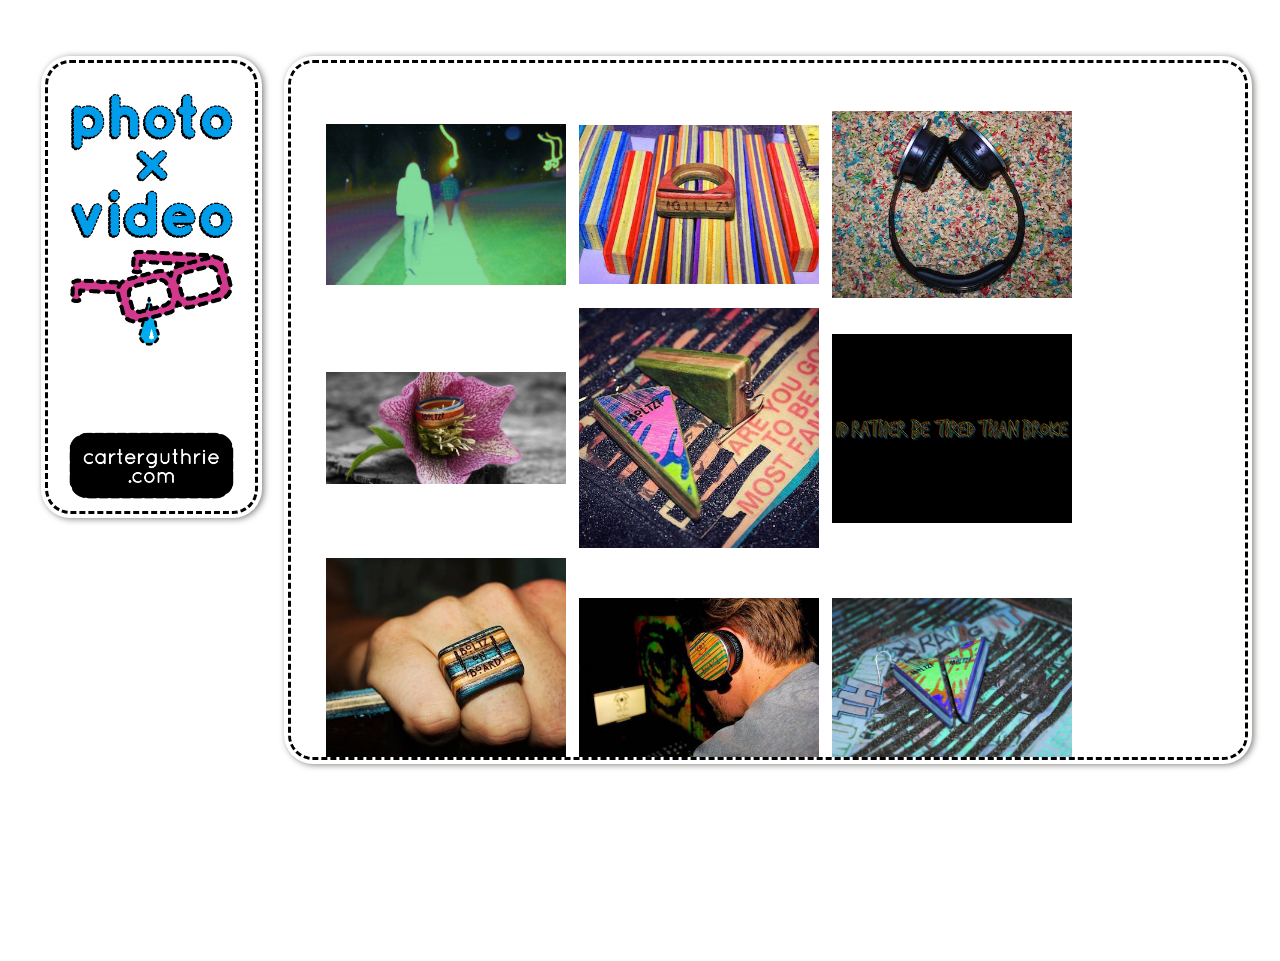
==== index.html @ 2e5d0f31 "update" ====
<!doctype html>
<html>
<head>
<meta charset="UTF-8">
<meta name="viewport" content="width=device-width, initial-scale=1.0" />
<title>Carter Guthrie: Photo/Video</title>
<link rel="stylesheet" href="main.css">
<link rel="stylesheet" href="styles/css/bootstrap.min.css">
<link rel="stylesheet" href="styles/css/bootstrap-theme.min.css">
<link rel="stylesheet" href="stylesheet.css">
<!-- LIGHTBOX links -->
<link rel="stylesheet" href="http://netdna.bootstrapcdn.com/bootstrap/3.0.0/css/bootstrap.min.css">
<link rel="stylesheet" href="styles/css/blueimp-gallery.css">
<link rel="stylesheet" href="styles/css/bootstrap-image-gallery.css">
  <!-- END OF LIGHTBOX links -->
 
</head>

<body>
<div class="se-pre-con"></div>

<!-- LIGHTBOX controls -->
<div id="blueimp-gallery" class="blueimp-gallery">
    <!-- The container for the modal slides -->
    <div class="slides"></div>
    <!-- Controls for the borderless lightbox -->
    <h3 class="title"></h3>
    <a class="prev">‹</a>
    <a class="next">›</a>
    <a class="close">×</a>
    <a class="play-pause"></a>
    <ol class="indicator"></ol>
    <!-- The modal dialog, which will be used to wrap the lightbox content -->
    <div class="modal fade">
        <div class="modal-dialog">
            <div class="modal-content">
                <div class="modal-header">
                    <button type="button" class="close" aria-hidden="true">&times;</button>
                    <h4 class="modal-title"></h4>
                </div>
                <div class="modal-body next"></div>
                <div class="modal-footer">
                    <button type="button" class="btn btn-default pull-left prev">
                        <i class="glyphicon glyphicon-chevron-left"></i>
                        Previous
                    </button>
                    <button type="button" class="btn btn-primary next">
                        Next
                        <i class="glyphicon glyphicon-chevron-right"></i>
                    </button>
                </div>
            </div>
        </div>
    </div>
</div>
<!-- END OF LIGHTBOX controls -->
    
<!-- Website content -->
<div class="container-fluid">
	
	<div class="row">
		<div class=" hidden-xs col-sm-12">
			<br><br><br>
		</div>
	</div>

	<div class="row">
	  <div class="hidden-xs col-sm-2 main-nav-style">
  		<br>
	  		<img src="images/layout/main-vp-nav.png" onmouseover="this.src='images/layout/main-vp-nav.gif'" onmouseout="this.src='images/layout/main-vp-nav.png'"  alt="Carterguthrie.com" class="img-responsive nav-location" width="400px">
	  		
	  		<a href="http://carterguthrie.com" title="Carterguthrie.com"><img src="images/layout/cg-nav-41.png" onmouseover="this.src='images/layout/cg-nav-43.png'" onmouseout="this.src='images/layout/cg-nav-41.png'"  alt="Carterguthrie.com" class="img-responsive nav-location" width="400px"></a>
	  		
	  </div>
		<div class="hidden-xs col-sm-9 main-content">
		
		<div id="links-designs">
   							
    							<a href="images/photos/img_7117-alien.jpg" title="CarterGuthrie.com Photo/Video" data-gallery><img src="images/photos/img_7117-alien.jpg" width="250" alt="CarterGuthrie.com Photo/Video">
    							</a>
    							
    							
    							
    							<a href="images/photos/04.jpg" title="CarterGuthrie.com Photo/Video" data-gallery><img src="images/photos/04.jpg" width="250" alt="CarterGuthrie.com Photo/Video">
    							</a>
    							
    							
    							
    							<a href="images/photos/07.jpg" title="CarterGuthrie.com Photo/Video" data-gallery><img src="images/photos/07.jpg" width="250" alt="CarterGuthrie.com Photo/Video">
    							</a>
    							
    							
    							
    							
    							<a href="images/photos/08.jpg" title="CarterGuthrie.com Photo/Video" data-gallery><img src="images/photos/08.jpg" width="250" alt="CarterGuthrie.com Photo/Video">
    							</a>
    							
    							
    							
    							<a href="images/photos/bob-1.jpg" title="CarterGuthrie.com Photo/Video" data-gallery><img src="images/photos/bob-1.jpg" width="250" alt="CarterGuthrie.com Photo/Video">
    							</a>
    							
    							
    							
    							
    							<a href="images/photos/abcd.jpg" title="CarterGuthrie.com Photo/Video" data-gallery><img src="images/photos/abcd.jpg" width="250" alt="CarterGuthrie.com Photo/Video">
    							</a>
    							
    							
    							
    							<a href="images/photos/bob-2.jpg" title="CarterGuthrie.com Photo/Video" data-gallery><img src="images/photos/bob-2.jpg" width="250" alt="CarterGuthrie.com Photo/Video">
    							</a>
    							
    							
    							
    							<a href="images/photos/bob-3.jpg" title="CarterGuthrie.com Photo/Video" data-gallery><img src="images/photos/bob-3.jpg" width="250" alt="CarterGuthrie.com Photo/Video">
    							</a>
    							
    							
    							
    								<a href="images/photos/bob-cg.gif" title="CarterGuthrie.com Photo/Video" data-gallery><img src="images/photos/bob-cg.gif" width="250" alt="CarterGuthrie.com Photo/Video">
    							</a>
    							
    							
    							
    							<a href="images/photos/img_4118.jpg" title="CarterGuthrie.com Photo/Video" data-gallery><img src="images/photos/img_4118.jpg" width="250" alt="CarterGuthrie.com Photo/Video">
    							</a>
    							
    							
    							<a href="images/photos/img_4135.jpg" title="CarterGuthrie.com Photo/Video" data-gallery><img src="images/photos/img_4135.jpg" width="250" alt="CarterGuthrie.com Photo/Video">
    							</a>
    							
    							
    							<a href="images/photos/img_4138.jpg" title="CarterGuthrie.com Photo/Video" data-gallery><img src="images/photos/img_4138.jpg" width="250" alt="CarterGuthrie.com Photo/Video">
    							</a>
    							
    							
    							<a href="images/photos/img_4164.jpg" title="CarterGuthrie.com Photo/Video" data-gallery><img src="images/photos/img_4164.jpg" width="250" alt="CarterGuthrie.com Photo/Video">
    							</a>
    							  							
    							
    							<a href="images/photos/img_4185.jpg" title="CarterGuthrie.com Photo/Video" data-gallery><img src="images/photos/img_4185.jpg" width="250" alt="CarterGuthrie.com Photo/Video">
    							</a>
   							  	
   							  	
   							  		<a href="images/photos/boltz-cg.gif" title="CarterGuthrie.com Photo/Video" data-gallery><img src="images/photos/boltz-cg.gif" width="250" alt="CarterGuthrie.com Photo/Video">
    							</a>																								
    							  							
    							<a href="images/photos/img_4291.jpg" title="CarterGuthrie.com Photo/Video" data-gallery><img src="images/photos/img_4291.jpg" width="250" alt="CarterGuthrie.com Photo/Video">
    							</a>
    							  							
    							
    							<a href="images/photos/img_4315.jpg" title="CarterGuthrie.com Photo/Video" data-gallery><img src="images/photos/img_4315.jpg" width="250" alt="CarterGuthrie.com Photo/Video">
    							</a>
    							   							
    							
    							<a href="images/photos/img_4324.jpg" title="CarterGuthrie.com Photo/Video" data-gallery><img src="images/photos/img_4324.jpg" width="250" alt="CarterGuthrie.com Photo/Video">
    							</a>
    							   							
    							
    							<a href="images/photos/img_5319.jpg" title="CarterGuthrie.com Photo/Video" data-gallery><img src="images/photos/img_5319.jpg" width="250" alt="CarterGuthrie.com Photo/Video">
    							</a>
    							  							
    							
    							<a href="images/photos/img_5397.jpg" title="CarterGuthrie.com Photo/Video" data-gallery><img src="images/photos/img_5397.jpg" width="250" alt="CarterGuthrie.com Photo/Video">
    							</a>
   							  	
   							  	
   							  	<a href="images/photos/cg.jpg" title="CarterGuthrie.com Photo/Video" data-gallery><img src="images/photos/cg.jpg" width="250" alt="CarterGuthrie.com Photo/Video">
    							</a>	
   							  																										
    								<a href="images/photos/2bob.jpg" title="CarterGuthrie.com Photo/Video" data-gallery><img src="images/photos/2bob.jpg" width="250" alt="CarterGuthrie.com Photo/Video">
    							</a>
    							  							
    							
    							<a href="images/photos/img_5401.jpg" title="CarterGuthrie.com Photo/Video" data-gallery><img src="images/photos/img_5401.jpg" width="250" alt="CarterGuthrie.com Photo/Video">
    							</a>
    							  							
    							
    							<a href="images/photos/img_6439.jpg" title="CarterGuthrie.com Photo/Video" data-gallery><img src="images/photos/img_6445.jpg" width="250" alt="CarterGuthrie.com Photo/Video">
    							</a>
    							  							
    							
    							<a href="images/photos/img_6445.jpg" title="CarterGuthrie.com Photo/Video" data-gallery><img src="images/photos/img_6445.jpg" width="250" alt="CarterGuthrie.com Photo/Video">
    							</a>
    							  							
    						
    						
    							<a href="images/photos/img_7117-t.jpg" title="CarterGuthrie.com Photo/Video" data-gallery><img src="images/photos/img_7117-t.jpg" width="250" alt="CarterGuthrie.com Photo/Video">
    							</a>
    							  							
    							
    							<a href="images/photos/stratoatl.gif" title="CarterGuthrie.com Photo/Video" data-gallery><img src="images/photos/stratoatl.gif" width="250" alt="CarterGuthrie.com Photo/Video">
    							</a>
    							
    		
    		</div><!--END OF Links -->
		</div>
		<div class="hidden-xs col-sm-1"></div>
	</div>
	
	<div class="row">
		<div class="hidden-xs col-sm-12">
			<br><br><br><br><br><br><br><br><br><br>
		</div>
	</div>
	
	
	
	
<!-- Mobile Content -->
	<div class="row">
		<div class="col-xs-12 hidden-sm hidden-md hidden-lg">
			<img src="images/layout/pv-mobile.png" alt="Carterguthrie.com" class="img-responsive">
			
				<a href="http://carterguthrie.com" title="Carterguthrie.com"><img src="images/layout/cg-nav-41.png" alt="Carterguthrie.com" class="img-responsive"></a>
				
				<br>
		</div>
	</div>	
	
	<div class="row">
		<div class="col-xs-12 hidden-sm hidden-md hidden-lg mobile-main-content">
			<div id="links-designs-mobile">
  							<br>
  							
   							
    							<a href="images/photos/img_7117-alien.jpg" title="CarterGuthrie.com Photo/Video" data-gallery><img src="images/photos/img_7117-alien.jpg" width="250" alt="CarterGuthrie.com Photo/Video">
    							</a>
    							
    							
    							
    							<a href="images/photos/04.jpg" title="CarterGuthrie.com Photo/Video" data-gallery><img src="images/photos/04.jpg" width="250" alt="CarterGuthrie.com Photo/Video">
    							</a>
    							
    							
    							
    							<a href="images/photos/07.jpg" title="CarterGuthrie.com Photo/Video" data-gallery><img src="images/photos/07.jpg" width="250" alt="CarterGuthrie.com Photo/Video">
    							</a>
    							
    							
    							
    							
    							<a href="images/photos/08.jpg" title="CarterGuthrie.com Photo/Video" data-gallery><img src="images/photos/08.jpg" width="250" alt="CarterGuthrie.com Photo/Video">
    							</a>
    							
    							
    							
    							<a href="images/photos/bob-1.jpg" title="CarterGuthrie.com Photo/Video" data-gallery><img src="images/photos/bob-1.jpg" width="250" alt="CarterGuthrie.com Photo/Video">
    							</a>
    							
    							
    							
    							
    							<a href="images/photos/abcd.jpg" title="CarterGuthrie.com Photo/Video" data-gallery><img src="images/photos/abcd.jpg" width="250" alt="CarterGuthrie.com Photo/Video">
    							</a>
    							
    							
    							
    							<a href="images/photos/bob-2.jpg" title="CarterGuthrie.com Photo/Video" data-gallery><img src="images/photos/bob-2.jpg" width="250" alt="CarterGuthrie.com Photo/Video">
    							</a>
    							
    							
    							
    							<a href="images/photos/bob-3.jpg" title="CarterGuthrie.com Photo/Video" data-gallery><img src="images/photos/bob-3.jpg" width="250" alt="CarterGuthrie.com Photo/Video">
    							</a>
    							
    							
    							
    								<a href="images/photos/bob-cg.gif" title="CarterGuthrie.com Photo/Video" data-gallery><img src="images/photos/bob-cg.gif" width="250" alt="CarterGuthrie.com Photo/Video">
    							</a>
    							
    							
    							
    							<a href="images/photos/img_4118.jpg" title="CarterGuthrie.com Photo/Video" data-gallery><img src="images/photos/img_4118.jpg" width="250" alt="CarterGuthrie.com Photo/Video">
    							</a>
    							
    							
    							<a href="images/photos/img_4135.jpg" title="CarterGuthrie.com Photo/Video" data-gallery><img src="images/photos/img_4135.jpg" width="250" alt="CarterGuthrie.com Photo/Video">
    							</a>
    							
    							
    							<a href="images/photos/img_4138.jpg" title="CarterGuthrie.com Photo/Video" data-gallery><img src="images/photos/img_4138.jpg" width="250" alt="CarterGuthrie.com Photo/Video">
    							</a>
    							
    							
    							<a href="images/photos/img_4164.jpg" title="CarterGuthrie.com Photo/Video" data-gallery><img src="images/photos/img_4164.jpg" width="250" alt="CarterGuthrie.com Photo/Video">
    							</a>
    							  							
    							
    							<a href="images/photos/img_4185.jpg" title="CarterGuthrie.com Photo/Video" data-gallery><img src="images/photos/img_4185.jpg" width="250" alt="CarterGuthrie.com Photo/Video">
    							</a>
   							  	
   							  	
   							  		<a href="images/photos/boltz-cg.gif" title="CarterGuthrie.com Photo/Video" data-gallery><img src="images/photos/boltz-cg.gif" width="250" alt="CarterGuthrie.com Photo/Video">
    							</a>																								
    							  							
    							<a href="images/photos/img_4291.jpg" title="CarterGuthrie.com Photo/Video" data-gallery><img src="images/photos/img_4291.jpg" width="250" alt="CarterGuthrie.com Photo/Video">
    							</a>
    							  							
    							
    							<a href="images/photos/img_4315.jpg" title="CarterGuthrie.com Photo/Video" data-gallery><img src="images/photos/img_4315.jpg" width="250" alt="CarterGuthrie.com Photo/Video">
    							</a>
    							   							
    							
    							<a href="images/photos/img_4324.jpg" title="CarterGuthrie.com Photo/Video" data-gallery><img src="images/photos/img_4324.jpg" width="250" alt="CarterGuthrie.com Photo/Video">
    							</a>
    							   							
    							
    							<a href="images/photos/img_5319.jpg" title="CarterGuthrie.com Photo/Video" data-gallery><img src="images/photos/img_5319.jpg" width="250" alt="CarterGuthrie.com Photo/Video">
    							</a>
    							  							
    							
    							<a href="images/photos/img_5397.jpg" title="CarterGuthrie.com Photo/Video" data-gallery><img src="images/photos/img_5397.jpg" width="250" alt="CarterGuthrie.com Photo/Video">
    							</a>
   							  	
   							  	
   							  	<a href="images/photos/cg.jpg" title="CarterGuthrie.com Photo/Video" data-gallery><img src="images/photos/cg.jpg" width="250" alt="CarterGuthrie.com Photo/Video">
    							</a>	
   							  																										
    								<a href="images/photos/2bob.jpg" title="CarterGuthrie.com Photo/Video" data-gallery><img src="images/photos/2bob.jpg" width="250" alt="CarterGuthrie.com Photo/Video">
    							</a>
    							  							
    							
    							<a href="images/photos/img_5401.jpg" title="CarterGuthrie.com Photo/Video" data-gallery><img src="images/photos/img_5401.jpg" width="250" alt="CarterGuthrie.com Photo/Video">
    							</a>
    							  							
    							
    							<a href="images/photos/img_6439.jpg" title="CarterGuthrie.com Photo/Video" data-gallery><img src="images/photos/img_6445.jpg" width="250" alt="CarterGuthrie.com Photo/Video">
    							</a>
    							  							
    							
    							<a href="images/photos/img_6445.jpg" title="CarterGuthrie.com Photo/Video" data-gallery><img src="images/photos/img_6445.jpg" width="250" alt="CarterGuthrie.com Photo/Video">
    							</a>
    							  							
    						
    						
    							<a href="images/photos/img_7117-t.jpg" title="CarterGuthrie.com Photo/Video" data-gallery><img src="images/photos/img_7117-t.jpg" width="250" alt="CarterGuthrie.com Photo/Video">
    							</a>
    							  							
    							
    							<a href="images/photos/stratoatl.gif" title="CarterGuthrie.com Photo/Video" data-gallery><img src="images/photos/stratoatl.gif" width="250" alt="CarterGuthrie.com Photo/Video">
    							</a>
    							
    		
    		</div><!--END OF Links -->
		</div>
	</div>
	<div class="row">
		<div class="col-xs-12 hidden-sm hidden-md hidden-lg">
			<br>
				<img src="images/layout/shades.png" alt="Carterguthrie.com" class="img-responsive">
			<br>
		</div>
	</div>
	
	
</div> <!-- END OF container-fluid-->

<!-- END OF Website content -->

<!-- jQuery -->
    <script src="https://ajax.googleapis.com/ajax/libs/jquery/1.11.1/jquery.min.js"></script>
    <!-- Include all compiled plugins (below), or include individual files as needed -->
    <script src="js/bootstrap.min.js">
    </script>
    
    <script src="http://ajax.googleapis.com/ajax/libs/jquery/1.10.2/jquery.min.js"></script>
	<script src="http://blueimp.github.io/Gallery/js/jquery.blueimp-gallery.min.js"></script>
	<script src="js/bootstrap-image-gallery.js"></script>
	<script src="js/main.js"></script>
	
	<script src="http://ajax.googleapis.com/ajax/libs/jquery/1.5.2/jquery.min.js"></script>
<script src="http://cdnjs.cloudflare.com/ajax/libs/modernizr/2.8.2/modernizr.js"></script>

<!-- paste this code under head tag or in a seperate js file.
	// Wait for window load -->
	<script>
	$(window).load(function() {
		// Animate loader off screen
		$(".se-pre-con").fadeOut("slow");;
	});
	</script>


<!-- END OF jQuery --> 
</body>
</html>
---- main.css ----
/* BASE */
* {
  margin: auto;
  padding: auto; }

body {
  background-image: url("images/layout/double-d3.gif");
  background-repeat: repeat-x;
  font-family: "motion_controlbold" !important; }

nav ul li {
  color: black;
  text-decoration: none;
  display: inline;
  list-style: none;
  padding-left: 10px;
  padding-right: 10px;
  font-size: 3vw; }

ul li {
  color: black;
  text-decoration: none;
  display: inline;
  list-style: none;
  font-size: 3vw;
  padding-left: 10px;
  padding-right: 10px; }

nav {
  margin-top: 105px; }

ul {
  text-align: center; }

h1, h2, h4, h5, h6 {
  font-family: "motion_controlbold" !important;
  color: black !important; }

img {
  padding: 5px; }

/* unvisited link */
a:link {
  text-decoration: none; }

/* visited link */
a:visited {
  text-decoration: none; }

/* mouse over link */
a:hover {
  text-decoration: none; }

/* selected link */
a:active {
  text-decoration: none; }

/* LAYOUT */
.main-content {
  background-color: white;
  position: fixed;
  height: 700px;
  overflow: scroll;
  padding: 25px;
  border-radius: 25px;
  padding: 20px;
  background: white;
  font-weight: bold;
  line-height: 1.3em;
  border: 3px dashed black;
  box-shadow: 0 0 0 4px white, 2px 1px 6px 4px rgba(10, 10, 0, 0.5);
  margin-left: 30px; }

#links {
  margin-top: 20px;
  margin-left: 0px;
  padding-left: 45px;
  padding-top: 3px;
  width: 100%;
  margin: auto; }

#links-designs {
  margin-top: 20px;
  margin-left: 0px;
  padding-left: 15px;
  padding-top: 3px;
  width: 100%; }

#links-designs-mobile {
  margin-left: 60px;
  padding-top: 3px;
  width: 100%; }

.mobile-main-content {
  background-color: white;
  position: fixed;
  border-radius: 25px;
  padding: 20px;
  background: white;
  font-weight: bold;
  line-height: 1.3em;
  border: 3px dashed black;
  box-shadow: 0 0 0 4px white, 2px 1px 6px 4px rgba(10, 10, 0, 0.5); }

.align-center {
  text-align: center;
  margin: auto; }

.sub-header-size {
  font-size: 3em;
  text-align: center;
  color: black !important; }

.nav-location {
  float: left; }

.main-nav-style {
  background-color: white;
  border-radius: 25px;
  padding: 5px;
  background: white;
  font-weight: bold;
  line-height: 1.3em;
  border: 3px dashed black;
  box-shadow: 0 0 0 4px white, 2px 1px 6px 4px rgba(10, 10, 0, 0.5);
  margin-left: 45px; }

/* Video EMBed responsive code */
.responsive-vid {
  position: relative;
  padding-bottom: 56.25%;
  padding-top: 60px;
  overflow: hidden; }

.responsive-vid iframe,
.responsive-vid object,
.responsive-vid embed {
  position: absolute;
  top: 0;
  left: 0;
  width: 100%;
  height: 100%; }

/* END OF = Video EMBed responsive code */
/* Paste this css to your style sheet file or under head tag */
/* This only works with JavaScript, 
if it's not present, don't show loader */
.no-js #loader {
  display: none; }

.js #loader {
  display: block;
  position: absolute;
  left: 100px;
  top: 0; }

.se-pre-con {
  position: fixed;
  left: 0px;
  top: 0px;
  width: 100%;
  height: 100%;
  z-index: 9999;
  background: url(images/layout/load.gif) center no-repeat #fff;
  background-color: white; }

/* MODULE */
/* STATE */
/* THEME */
/* FORM */
input, textarea {
  display: block;
  margin-bottom: 15px;
  width: 100%;
  border: black solid 1px;
  font-size: 2.5em !important; }

label {
  margin-bottom: 0px;
  font-size: 2.5em; }

.error {
  color: blue; }

form {
  width: 100%; }

/* Smartphones (portrait and landscape) ----------- */
---- stylesheet.css ----
@font-face {
    font-family: 'motion_controlbold';
    src: url('fonts/motioncontrol-bold.eot');
    src: url('fonts/motioncontrol-bold.eot?#iefix') format('embedded-opentype'),
         url('fonts/motioncontrol-bold.woff2') format('woff2'),
         url('fonts/motioncontrol-bold.woff') format('woff'),
         url('fonts/motioncontrol-bold.ttf') format('truetype'),
         url('fonts/motioncontrol-bold.svg#motion_controlbold') format('svg');
    font-weight: normal;
    font-style: normal;

}
---- styles/css/blueimp-gallery.css ----
@charset "UTF-8";
/*
 * blueimp Gallery CSS 2.11.1
 * https://github.com/blueimp/Gallery
 *
 * Copyright 2013, Sebastian Tschan
 * https://blueimp.net
 *
 * Licensed under the MIT license:
 * http://www.opensource.org/licenses/MIT
 */

.blueimp-gallery,
.blueimp-gallery > .slides > .slide > .slide-content {
  position: absolute;
  top: 0;
  right: 0;
  bottom: 0;
  left: 0;
  /* Prevent artifacts in Mozilla Firefox: */
  -moz-backface-visibility: hidden;
}
.blueimp-gallery > .slides > .slide > .slide-content {
  margin: auto;
  width: auto;
  height: auto;
  max-width: 100%;
  max-height: 100%;
  opacity: 1;
}
.blueimp-gallery {
  position: fixed;
  z-index: 999999;
  overflow: hidden;
  background: #000;
  background: rgba(0, 0, 0, 0.9);
  opacity: 0;
  display: none;
  direction: ltr;
  -ms-touch-action: none;
  touch-action: none;
}
.blueimp-gallery-carousel {
  position: relative;
  z-index: auto;
  margin: 1em auto;
  /* Set the carousel width/height ratio to 16/9: */
  padding-bottom: 56.25%;
  box-shadow: 0 0 10px #000;
  -ms-touch-action: pan-y;
  touch-action: pan-y;
}
.blueimp-gallery-display {
  display: block;
  opacity: 1;
}
.blueimp-gallery > .slides {
  position: relative;
  height: 100%;
  overflow: hidden;
}
.blueimp-gallery-carousel > .slides {
  position: absolute;
}
.blueimp-gallery > .slides > .slide {
  position: relative;
  float: left;
  height: 100%;
  text-align: center;
  -webkit-transition-timing-function: cubic-bezier(0.645, 0.045, 0.355, 1.000); 
     -moz-transition-timing-function: cubic-bezier(0.645, 0.045, 0.355, 1.000); 
      -ms-transition-timing-function: cubic-bezier(0.645, 0.045, 0.355, 1.000); 
       -o-transition-timing-function: cubic-bezier(0.645, 0.045, 0.355, 1.000); 
          transition-timing-function: cubic-bezier(0.645, 0.045, 0.355, 1.000);
}
.blueimp-gallery,
.blueimp-gallery > .slides > .slide > .slide-content {
  -webkit-transition: opacity 0.5s linear;
     -moz-transition: opacity 0.5s linear;
      -ms-transition: opacity 0.5s linear;
       -o-transition: opacity 0.5s linear;
          transition: opacity 0.5s linear;
}
.blueimp-gallery > .slides > .slide-loading {
  background: url(../img/loading.gif) center no-repeat;
  background-size: 64px 64px;
}
.blueimp-gallery > .slides > .slide-loading > .slide-content {
  opacity: 0;
}
.blueimp-gallery > .slides > .slide-error {
  background: url(../img/error.png) center no-repeat;
}
.blueimp-gallery > .slides > .slide-error > .slide-content {
  display: none;
}
.blueimp-gallery > .prev,
.blueimp-gallery > .next {
  position: absolute;
  top: 50%;
  left: 15px;
  width: 40px;
  height: 40px;
  margin-top: -23px;
  font-family: "Helvetica Neue", Helvetica, Arial, sans-serif;
  font-size: 60px;
  font-weight: 100;
  line-height: 30px;
  color: #fff;
  text-decoration: none;
  text-shadow: 0 0 2px #000;
  text-align: center;
  background: #222;
  background: rgba(0, 0, 0, 0.5);
  -webkit-box-sizing: content-box;
     -moz-box-sizing: content-box;
          box-sizing: content-box;
  border: 3px solid #fff;
  -webkit-border-radius: 23px;
     -moz-border-radius: 23px;
          border-radius: 23px;
  opacity: 0.5;
  cursor: pointer;
  display: none;
}
.blueimp-gallery > .next {
  left: auto;
  right: 15px;
}
.blueimp-gallery > .close,
.blueimp-gallery > .title {
  position: absolute;
  top: 15px;
  left: 15px;
  margin: 0 40px 0 0;
  font-size: 20px;
  line-height: 30px;
  color: #fff;
  text-shadow: 0 0 2px #000;
  opacity: 0.8;
  display: none;
}
.blueimp-gallery > .close {
  padding: 15px;
  right: 15px;
  left: auto;
  margin: -15px;
  font-size: 30px;
  text-decoration: none;
  cursor: pointer;
}
.blueimp-gallery > .play-pause {
  position: absolute;
  right: 15px;
  bottom: 15px;
  width: 15px;
  height: 15px;
  background: url(../img/play-pause.png) 0 0 no-repeat;
  cursor: pointer;
  opacity: 0.5;
  display: none;
}
.blueimp-gallery-playing > .play-pause {
  background-position: -15px 0;
}
.blueimp-gallery > .prev:hover,
.blueimp-gallery > .next:hover,
.blueimp-gallery > .close:hover,
.blueimp-gallery > .title:hover,
.blueimp-gallery > .play-pause:hover {
  color: #fff;
  opacity: 1;
}
.blueimp-gallery-controls > .prev,
.blueimp-gallery-controls > .next,
.blueimp-gallery-controls > .close,
.blueimp-gallery-controls > .title,
.blueimp-gallery-controls > .play-pause {
  display: block;
  /* Fix z-index issues (controls behind slide element) on Android: */
  -webkit-transform: translateZ(0);
     -moz-transform: translateZ(0);
      -ms-transform: translateZ(0);
       -o-transform: translateZ(0);
          transform: translateZ(0);
}
.blueimp-gallery-single > .prev,
.blueimp-gallery-left > .prev,
.blueimp-gallery-single > .next,
.blueimp-gallery-right > .next,
.blueimp-gallery-single > .play-pause {
  display: none;
}
.blueimp-gallery > .slides > .slide > .slide-content,
.blueimp-gallery > .prev,
.blueimp-gallery > .next,
.blueimp-gallery > .close,
.blueimp-gallery > .play-pause {
  -webkit-user-select: none;
   -khtml-user-select: none;
     -moz-user-select: none;
      -ms-user-select: none;
          user-select: none;
}

/* Replace PNGs with SVGs for capable browsers (excluding IE<9) */
body:last-child .blueimp-gallery > .slides > .slide-error {
  background-image: url(../img/error.svg);
}
body:last-child .blueimp-gallery > .play-pause {
  width: 20px;
  height: 20px;
  background-size: 40px 20px;
  background-image: url(../img/play-pause.svg);
}
body:last-child .blueimp-gallery-playing > .play-pause {
  background-position: -20px 0;
}

/* IE7 fixes */
*+html .blueimp-gallery > .slides > .slide {
  min-height: 300px;
}
*+html .blueimp-gallery > .slides > .slide > .slide-content {
  position: relative;
}
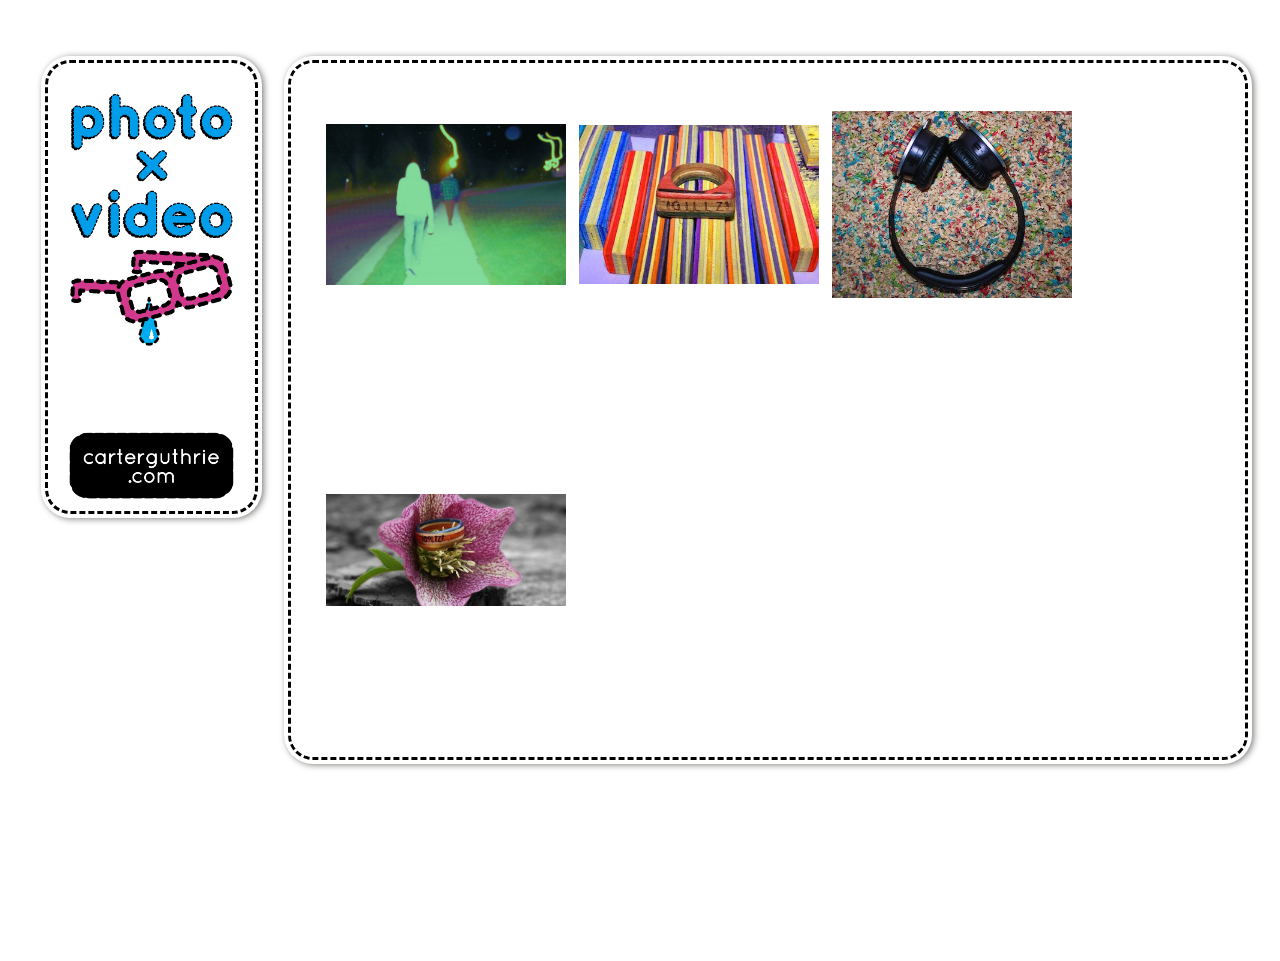
==== commit 665b07a2: "updated" ====
--- a/index.html
+++ b/index.html
@@ -65,16 +65,17 @@
 	</div>
 
 	<div class="row">
-	  <div class="hidden-xs col-sm-2 main-nav-style">
+	  <div class="hidden-xs hidden-sm hidden-md col-lg-2 main-nav-style">
   		<br>
 	  		<img src="images/layout/main-vp-nav.png" onmouseover="this.src='images/layout/main-vp-nav.gif'" onmouseout="this.src='images/layout/main-vp-nav.png'"  alt="Carterguthrie.com" class="img-responsive nav-location" width="400px">
 	  		
 	  		<a href="http://carterguthrie.com" title="Carterguthrie.com"><img src="images/layout/cg-nav-41.png" onmouseover="this.src='images/layout/cg-nav-43.png'" onmouseout="this.src='images/layout/cg-nav-41.png'"  alt="Carterguthrie.com" class="img-responsive nav-location" width="400px"></a>
 	  		
 	  </div>
-		<div class="hidden-xs col-sm-9 main-content">
+		<div class="hidden-xs hidden-sm hidden-md col-lg-9 main-content">
 		
 		<div id="links-designs">
+					
    							
     							<a href="images/photos/img_7117-alien.jpg" title="CarterGuthrie.com Photo/Video" data-gallery><img src="images/photos/img_7117-alien.jpg" width="250" alt="CarterGuthrie.com Photo/Video">
     							</a>
@@ -96,23 +97,26 @@
     							</a>
     							
     							
+    							<iframe width="250" height="250" src="//www.youtube.com/embed/TQD4j2iOtWE?" frameborder="0" allowfullscreen></iframe>
+    							
+    							<iframe width="250" height="250" src="//www.youtube.com/embed/ZdrVQZ9TWS0?" frameborder="0" allowfullscreen></iframe>
+    							
+    							<iframe width="250" height="250" src="//www.youtube.com/embed/VV8K2kI29lM?" frameborder="0" allowfullscreen></iframe>
+    							
+    							<iframe width="250" height="250" src="//www.youtube.com/embed/fDeRNSNLdME?" frameborder="0" allowfullscreen></iframe>
+    							
+    								
+    							
+    							<a href="images/photos/abcd.jpg" title="CarterGuthrie.com Photo/Video" data-gallery><img src="images/photos/abcd.jpg" width="1000" alt="CarterGuthrie.com Photo/Video"  class="img-responsive">
+    							</a>
     							
     							<a href="images/photos/bob-1.jpg" title="CarterGuthrie.com Photo/Video" data-gallery><img src="images/photos/bob-1.jpg" width="250" alt="CarterGuthrie.com Photo/Video">
     							</a>
     							
-    							
-    							
-    							
-    							<a href="images/photos/abcd.jpg" title="CarterGuthrie.com Photo/Video" data-gallery><img src="images/photos/abcd.jpg" width="250" alt="CarterGuthrie.com Photo/Video">
-    							</a>
-    							
-    							
-    							
     							<a href="images/photos/bob-2.jpg" title="CarterGuthrie.com Photo/Video" data-gallery><img src="images/photos/bob-2.jpg" width="250" alt="CarterGuthrie.com Photo/Video">
     							</a>
     							
     							
-    							
     							<a href="images/photos/bob-3.jpg" title="CarterGuthrie.com Photo/Video" data-gallery><img src="images/photos/bob-3.jpg" width="250" alt="CarterGuthrie.com Photo/Video">
     							</a>
     							
@@ -123,7 +127,7 @@
     							
     							
     							
-    							<a href="images/photos/img_4118.jpg" title="CarterGuthrie.com Photo/Video" data-gallery><img src="images/photos/img_4118.jpg" width="250" alt="CarterGuthrie.com Photo/Video">
+    							<a href="images/photos/img_4118.jpg" title="CarterGuthrie.com Photo/Video" data-gallery><img src="images/photos/img_4118.jpg" width="1000" alt="CarterGuthrie.com Photo/Video" class="img-responsive">
     							</a>
     							
     							
@@ -168,39 +172,37 @@
    							  	
    							  	<a href="images/photos/cg.jpg" title="CarterGuthrie.com Photo/Video" data-gallery><img src="images/photos/cg.jpg" width="250" alt="CarterGuthrie.com Photo/Video">
     							</a>	
-   							  																										
-    								<a href="images/photos/2bob.jpg" title="CarterGuthrie.com Photo/Video" data-gallery><img src="images/photos/2bob.jpg" width="250" alt="CarterGuthrie.com Photo/Video">
-    							</a>
-    							  							
-    							
-    							<a href="images/photos/img_5401.jpg" title="CarterGuthrie.com Photo/Video" data-gallery><img src="images/photos/img_5401.jpg" width="250" alt="CarterGuthrie.com Photo/Video">
-    							</a>
-    							  							
-    							
-    							<a href="images/photos/img_6439.jpg" title="CarterGuthrie.com Photo/Video" data-gallery><img src="images/photos/img_6445.jpg" width="250" alt="CarterGuthrie.com Photo/Video">
-    							</a>
+  							  																										
+  							  																										<a href="images/photos/img_5401.jpg" title="CarterGuthrie.com Photo/Video" data-gallery><img src="images/photos/img_5401.jpg" width="250" alt="CarterGuthrie.com Photo/Video">
+    							</a>
+  							  																										
+    							<a href="images/photos/2bob.jpg" title="CarterGuthrie.com Photo/Video" data-gallery><img src="images/photos/2bob.jpg" width="1000" alt="CarterGuthrie.com Photo/Video" class="img-responsive">
+    							</a>
+   							  													
+    							
+    							<a href="images/photos/img_6439.jpg" title="CarterGuthrie.com Photo/Video" data-gallery><img src="images/photos/img_6439.jpg" width="250" alt="CarterGuthrie.com Photo/Video">
+    							</a>
+   							  							
+   							  							
+   							  	<a href="images/photos/img_7117-t.jpg" title="CarterGuthrie.com Photo/Video" data-gallery><img src="images/photos/img_7117-t.jpg" width="250" alt="CarterGuthrie.com Photo/Video">
+    							</a>						
     							  							
     							
     							<a href="images/photos/img_6445.jpg" title="CarterGuthrie.com Photo/Video" data-gallery><img src="images/photos/img_6445.jpg" width="250" alt="CarterGuthrie.com Photo/Video">
     							</a>
-    							  							
-    						
-    						
-    							<a href="images/photos/img_7117-t.jpg" title="CarterGuthrie.com Photo/Video" data-gallery><img src="images/photos/img_7117-t.jpg" width="250" alt="CarterGuthrie.com Photo/Video">
-    							</a>
-    							  							
+    							  										  							
     							
     							<a href="images/photos/stratoatl.gif" title="CarterGuthrie.com Photo/Video" data-gallery><img src="images/photos/stratoatl.gif" width="250" alt="CarterGuthrie.com Photo/Video">
     							</a>
     							
-    		
+    		<br><br><br>
     		</div><!--END OF Links -->
 		</div>
-		<div class="hidden-xs col-sm-1"></div>
+		<div class="hidden-xs hidden-sm hidden-md col-lg-1"></div>
 	</div>
 	
 	<div class="row">
-		<div class="hidden-xs col-sm-12">
+		<div class="hidden-xs hidden-sm hidden-md col-lg-12">
 			<br><br><br><br><br><br><br><br><br><br>
 		</div>
 	</div>
@@ -210,17 +212,20 @@
 	
 <!-- Mobile Content -->
 	<div class="row">
-		<div class="col-xs-12 hidden-sm hidden-md hidden-lg">
+	  <div class="col-xs-12 col-sm-12 col-md-3 hidden-lg"></div>
+		<div class="col-xs-12 col-sm-12 col-md-6 hidden-lg">
 			<img src="images/layout/pv-mobile.png" alt="Carterguthrie.com" class="img-responsive">
 			
 				<a href="http://carterguthrie.com" title="Carterguthrie.com"><img src="images/layout/cg-nav-41.png" alt="Carterguthrie.com" class="img-responsive"></a>
 				
 				<br>
 		</div>
+	    <div class="col-xs-12 col-sm-12 col-md-3 hidden-lg"></div>
 	</div>	
 	
 	<div class="row">
-		<div class="col-xs-12 hidden-sm hidden-md hidden-lg mobile-main-content">
+	   <div class="col-xs-12 col-sm-12 col-md-2 hidden-lg"></div>
+		<div class="col-xs-12 col-sm-12 col-md-8 hidden-lg mobile-main-content">
 			<div id="links-designs-mobile">
   							<br>
   							
@@ -275,6 +280,14 @@
     							<a href="images/photos/img_4118.jpg" title="CarterGuthrie.com Photo/Video" data-gallery><img src="images/photos/img_4118.jpg" width="250" alt="CarterGuthrie.com Photo/Video">
     							</a>
     							
+    							<iframe width="250" height="250" src="//www.youtube.com/embed/TQD4j2iOtWE?" frameborder="0" allowfullscreen></iframe>
+    							
+    							<iframe width="250" height="250" src="//www.youtube.com/embed/ZdrVQZ9TWS0?" frameborder="0" allowfullscreen></iframe>
+    							
+    							<iframe width="250" height="250" src="//www.youtube.com/embed/VV8K2kI29lM?" frameborder="0" allowfullscreen></iframe>
+    							
+    							<iframe width="250" height="250" src="//www.youtube.com/embed/fDeRNSNLdME?" frameborder="0" allowfullscreen></iframe>
+    							
     							
     							<a href="images/photos/img_4135.jpg" title="CarterGuthrie.com Photo/Video" data-gallery><img src="images/photos/img_4135.jpg" width="250" alt="CarterGuthrie.com Photo/Video">
     							</a>
@@ -345,9 +358,10 @@
     		
     		</div><!--END OF Links -->
 		</div>
+	   <div class="col-xs-12 col-sm-12 col-md-2 hidden-lg"></div>
 	</div>
 	<div class="row">
-		<div class="col-xs-12 hidden-sm hidden-md hidden-lg">
+		<div class="col-xs-12 hidden-lg">
 			<br>
 				<img src="images/layout/shades.png" alt="Carterguthrie.com" class="img-responsive">
 			<br>
--- a/main.css
+++ b/main.css
@@ -5,7 +5,7 @@
 
 body {
   background-image: url("images/layout/double-d3.gif");
-  background-repeat: repeat-x;
+  background-repeat: repeat;
   font-family: "motion_controlbold" !important; }
 
 nav ul li {
@@ -37,6 +37,9 @@
   color: black !important; }
 
 img {
+  padding: 5px; }
+
+iframe {
   padding: 5px; }
 
 /* unvisited link */
@@ -128,16 +131,12 @@
 /* Video EMBed responsive code */
 .responsive-vid {
   position: relative;
-  padding-bottom: 56.25%;
-  padding-top: 60px;
   overflow: hidden; }
 
 .responsive-vid iframe,
 .responsive-vid object,
 .responsive-vid embed {
   position: absolute;
-  top: 0;
-  left: 0;
   width: 100%;
   height: 100%; }
 
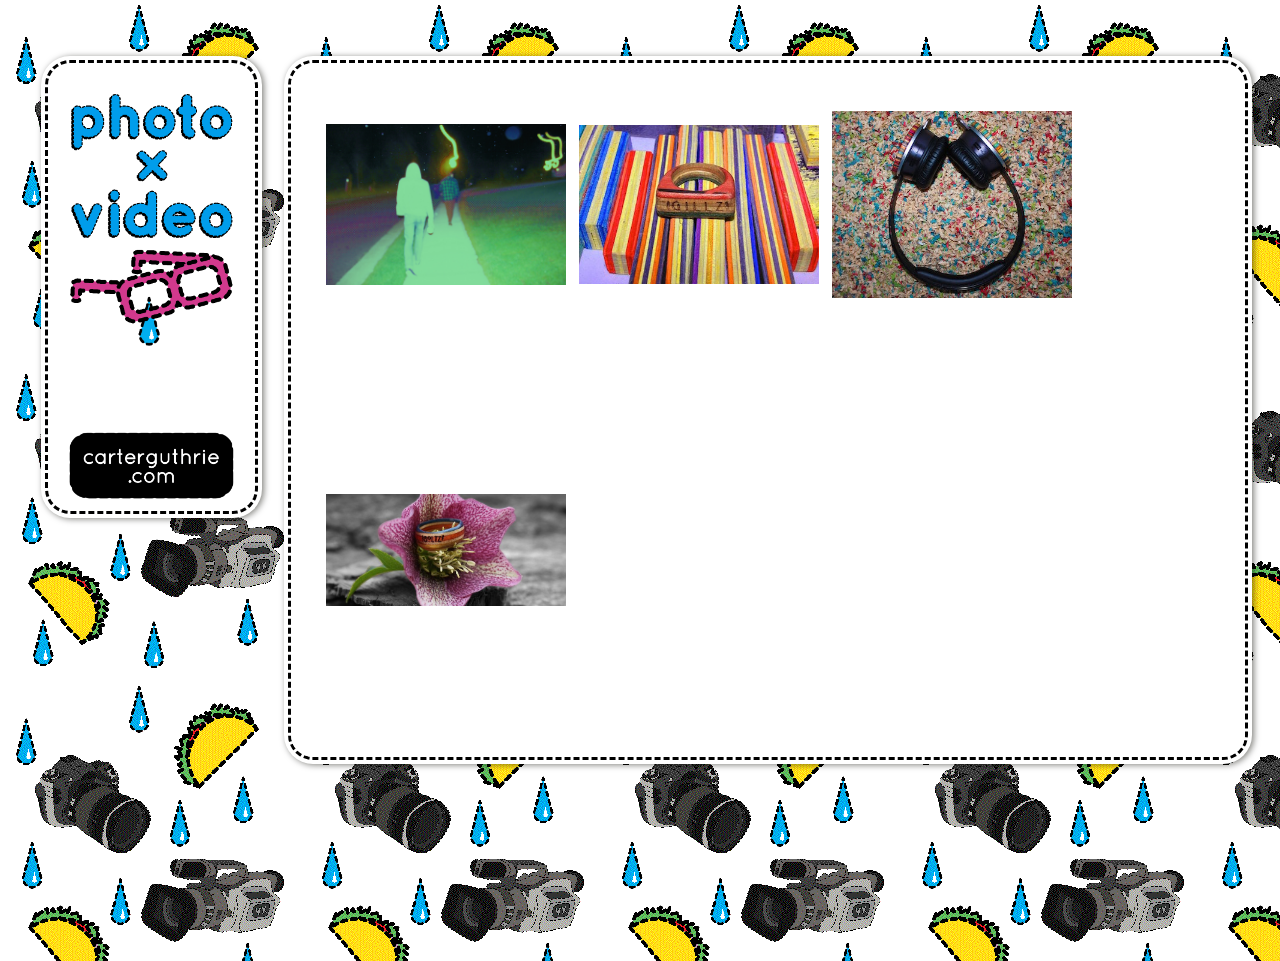
==== commit c8935fb9: "updated" ====
--- a/index.html
+++ b/index.html
@@ -42,10 +42,10 @@
                 <div class="modal-footer">
                     <button type="button" class="btn btn-default pull-left prev">
                         <i class="glyphicon glyphicon-chevron-left"></i>
-                        Previous
+                        
                     </button>
                     <button type="button" class="btn btn-primary next">
-                        Next
+                        
                         <i class="glyphicon glyphicon-chevron-right"></i>
                     </button>
                 </div>
@@ -110,19 +110,22 @@
     							<a href="images/photos/abcd.jpg" title="CarterGuthrie.com Photo/Video" data-gallery><img src="images/photos/abcd.jpg" width="1000" alt="CarterGuthrie.com Photo/Video"  class="img-responsive">
     							</a>
     							
+    							
+    							
+    							<a href="images/photos/bob-2.jpg" title="CarterGuthrie.com Photo/Video" data-gallery><img src="images/photos/bob-2.jpg" width="250" alt="CarterGuthrie.com Photo/Video">
+    							</a>
+    				
+    							  							
+    							
+    							<a href="images/photos/bob-3.jpg" title="CarterGuthrie.com Photo/Video" data-gallery><img src="images/photos/bob-3.jpg" width="250" alt="CarterGuthrie.com Photo/Video">
+    							</a>
+    							
+    							
     							<a href="images/photos/bob-1.jpg" title="CarterGuthrie.com Photo/Video" data-gallery><img src="images/photos/bob-1.jpg" width="250" alt="CarterGuthrie.com Photo/Video">
     							</a>
     							
-    							<a href="images/photos/bob-2.jpg" title="CarterGuthrie.com Photo/Video" data-gallery><img src="images/photos/bob-2.jpg" width="250" alt="CarterGuthrie.com Photo/Video">
-    							</a>
-    							
-    							
-    							<a href="images/photos/bob-3.jpg" title="CarterGuthrie.com Photo/Video" data-gallery><img src="images/photos/bob-3.jpg" width="250" alt="CarterGuthrie.com Photo/Video">
-    							</a>
-    							
-    							
-    							
-    								<a href="images/photos/bob-cg.gif" title="CarterGuthrie.com Photo/Video" data-gallery><img src="images/photos/bob-cg.gif" width="250" alt="CarterGuthrie.com Photo/Video">
+    							
+    							<a href="images/photos/bob-cg.gif" title="CarterGuthrie.com Photo/Video" data-gallery><img src="images/photos/bob-cg.gif" width="250" alt="CarterGuthrie.com Photo/Video">
     							</a>
     							
     							
@@ -214,7 +217,7 @@
 	<div class="row">
 	  <div class="col-xs-12 col-sm-12 col-md-3 hidden-lg"></div>
 		<div class="col-xs-12 col-sm-12 col-md-6 hidden-lg">
-			<img src="images/layout/pv-mobile.png" alt="Carterguthrie.com" class="img-responsive">
+			<img src="images/layout/nav-header2.png" alt="Carterguthrie.com" class="img-responsive">
 			
 				<a href="http://carterguthrie.com" title="Carterguthrie.com"><img src="images/layout/cg-nav-41.png" alt="Carterguthrie.com" class="img-responsive"></a>
 				
@@ -363,7 +366,7 @@
 	<div class="row">
 		<div class="col-xs-12 hidden-lg">
 			<br>
-				<img src="images/layout/shades.png" alt="Carterguthrie.com" class="img-responsive">
+				<a href="index.html" title="Carterguthrie.com"><img src="images/layout/shades.png" alt="Carterguthrie.com" class="img-responsive"></a>
 			<br>
 		</div>
 	</div>
--- a/main.css
+++ b/main.css
@@ -4,7 +4,7 @@
   padding: auto; }
 
 body {
-  background-image: url("images/layout/double-d3.gif");
+  background-image: url("images/layout/background6.gif");
   background-repeat: repeat;
   font-family: "motion_controlbold" !important; }
 
@@ -77,10 +77,10 @@
 #links {
   margin-top: 20px;
   margin-left: 0px;
-  padding-left: 45px;
   padding-top: 3px;
   width: 100%;
-  margin: auto; }
+  margin: auto;
+  text-align: center; }
 
 #links-designs {
   margin-top: 20px;
@@ -90,9 +90,10 @@
   width: 100%; }
 
 #links-designs-mobile {
-  margin-left: 60px;
+  /*	margin-left: 60px; */
   padding-top: 3px;
-  width: 100%; }
+  width: 100%;
+  text-align: center; }
 
 .mobile-main-content {
   background-color: white;
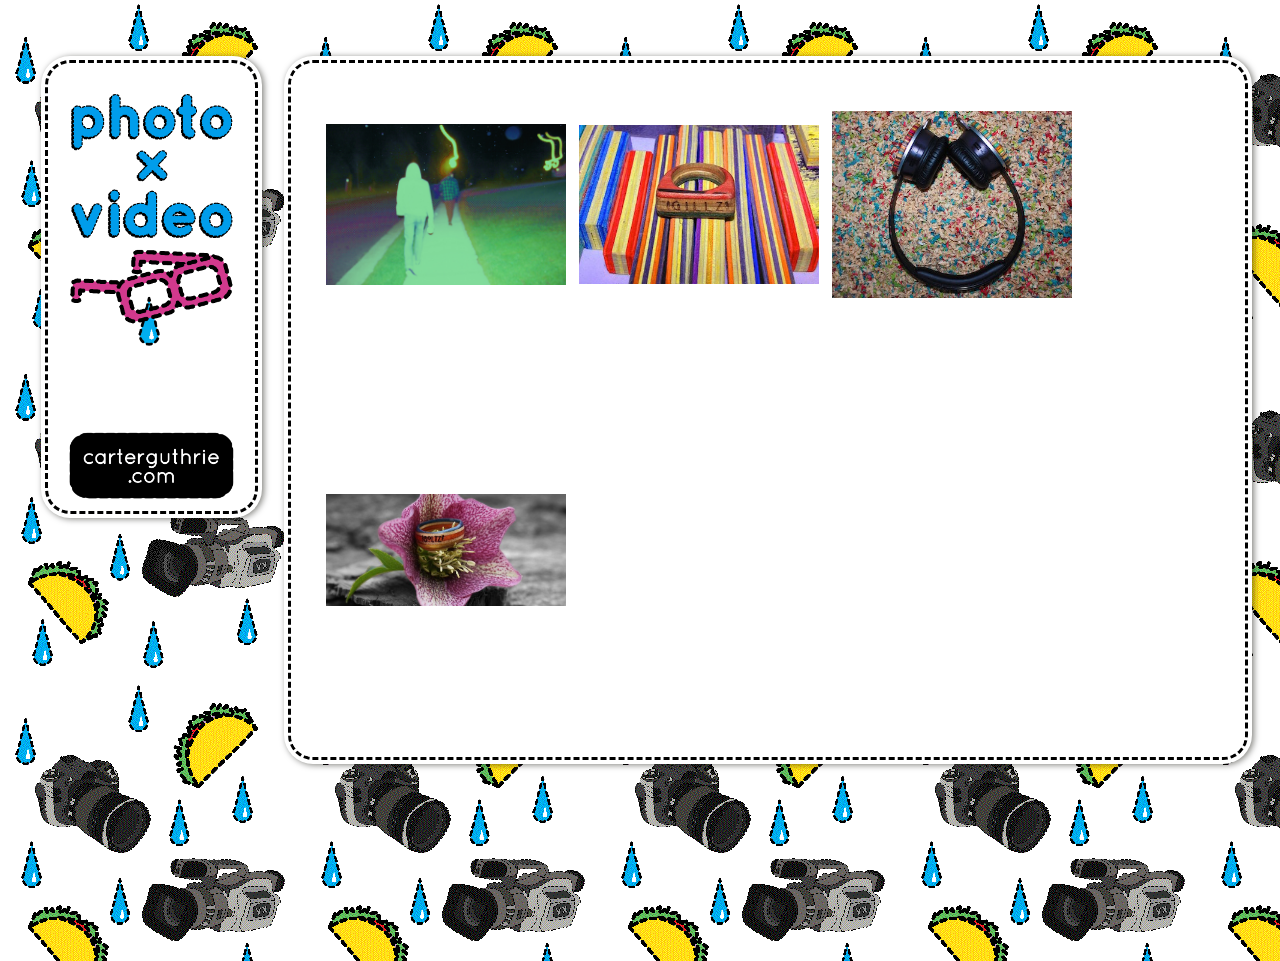
==== commit 3bf8a7a1: "updated" ====
--- a/index.html
+++ b/index.html
@@ -198,6 +198,80 @@
     							<a href="images/photos/stratoatl.gif" title="CarterGuthrie.com Photo/Video" data-gallery><img src="images/photos/stratoatl.gif" width="250" alt="CarterGuthrie.com Photo/Video">
     							</a>
     							
+    							
+    							<a href="images/photos/ambush-ground.jpg" title="CarterGuthrie.com Photo/Video" data-gallery><img src="images/photos/ambush-ground.jpg" width="250" alt="CarterGuthrie.com Photo/Video">
+    							</a>
+    							
+    							
+    							<a href="images/photos/ambush-red.jpg" title="CarterGuthrie.com Photo/Video" data-gallery><img src="images/photos/ambush-red.jpg" width="250" alt="CarterGuthrie.com Photo/Video">
+    							</a>
+    							
+    							
+    							<a href="images/photos/ambush-wake.jpg" title="CarterGuthrie.com Photo/Video" data-gallery><img src="images/photos/ambush-wake.jpg" width="250" alt="CarterGuthrie.com Photo/Video">
+    							</a>
+    							
+    							
+    							<a href="images/photos/ambush1.gif" title="CarterGuthrie.com Photo/Video" data-gallery><img src="images/photos/ambush1.gif" width="250" alt="CarterGuthrie.com Photo/Video">
+    							</a>
+    							
+    							
+    							 <a href="images/photos/ambush1.jpg" title="CarterGuthrie.com Photo/Video" data-gallery><img src="images/photos/ambush1.jpg" width="250" alt="CarterGuthrie.com Photo/Video">
+    							</a>
+    							
+    							
+    							<a href="images/photos/ambush2.gif" title="CarterGuthrie.com Photo/Video" data-gallery><img src="images/photos/ambush2.gif" width="250" alt="CarterGuthrie.com Photo/Video">
+    							</a>
+    							
+    							
+    							<a href="images/photos/ambush3.gif" title="CarterGuthrie.com Photo/Video" data-gallery><img src="images/photos/ambush3.gif" width="250" alt="CarterGuthrie.com Photo/Video">
+    							</a>
+    							
+    							
+    							<a href="images/photos/ambush4.gif" title="CarterGuthrie.com Photo/Video" data-gallery><img src="images/photos/ambush4.gif" width="250" alt="CarterGuthrie.com Photo/Video">
+    							</a>
+    							
+    							
+    							<a href="images/photos/birdysordie2.jpg" title="CarterGuthrie.com Photo/Video" data-gallery><img src="images/photos/birdysordie2.jpg" width="1000" alt="CarterGuthrie.com Photo/Video">
+    							</a>
+    							
+    							
+    							<a href="images/photos/main-gd.jpg" title="CarterGuthrie.com Photo/Video" data-gallery><img src="images/photos/main-gd.jpg" width="250" alt="CarterGuthrie.com Photo/Video">
+    							</a>
+    							
+    							
+    							<a href="images/photos/carternoeyezvisionlooking-01.jpg" title="CarterGuthrie.com Photo/Video" data-gallery><img src="images/photos/carternoeyezvisionlooking-01.jpg" width="250" alt="CarterGuthrie.com Photo/Video">
+    							</a>
+    							
+    							
+    							<a href="images/photos/carterdark.jpg" title="CarterGuthrie.com Photo/Video" data-gallery><img src="images/photos/carterdark.jpg" width="250" alt="CarterGuthrie.com Photo/Video">
+    							</a>
+    							
+    							
+    							<a href="images/photos/flowersy.jpg" title="CarterGuthrie.com Photo/Video" data-gallery><img src="images/photos/flowersy.jpg" width="250" alt="CarterGuthrie.com Photo/Video">
+    							</a>
+    							
+    							
+    							<a href="images/photos/ripndip-bob.jpg" title="CarterGuthrie.com Photo/Video" data-gallery><img src="images/photos/ripndip-bob.jpg" width="250" alt="CarterGuthrie.com Photo/Video">
+    							</a>
+    							
+    							
+    							<a href="images/photos/drewl-3.png" title="CarterGuthrie.com Photo/Video" data-gallery><img src="images/photos/drewl-3.png" width="250" alt="CarterGuthrie.com Photo/Video">
+    							</a>
+    							
+    							
+    							<a href="images/photos/markpowerz5.jpg" title="CarterGuthrie.com Photo/Video" data-gallery><img src="images/photos/markpowerz5.jpg" width="250" alt="CarterGuthrie.com Photo/Video">
+    							</a>
+    							
+    							
+    							<a href="images/photos/photoabcdef4.jpg" title="CarterGuthrie.com Photo/Video" data-gallery><img src="images/photos/photoabcdef4.jpg" width="250" alt="CarterGuthrie.com Photo/Video">
+    							</a>
+    							
+    							
+    							<a href="images/photos/stevenblur.jpg" title="CarterGuthrie.com Photo/Video" data-gallery><img src="images/photos/stevenblur.jpg" width="1000" alt="CarterGuthrie.com Photo/Video">
+    							</a>
+    					
+    					
+    							
     		<br><br><br>
     		</div><!--END OF Links -->
 		</div>
@@ -358,6 +432,78 @@
     							<a href="images/photos/stratoatl.gif" title="CarterGuthrie.com Photo/Video" data-gallery><img src="images/photos/stratoatl.gif" width="250" alt="CarterGuthrie.com Photo/Video">
     							</a>
     							
+    							
+    							<a href="images/photos/ambush-ground.jpg" title="CarterGuthrie.com Photo/Video" data-gallery><img src="images/photos/ambush-ground.jpg" width="250" alt="CarterGuthrie.com Photo/Video">
+    							</a>
+    							
+    							
+    							<a href="images/photos/ambush-red.jpg" title="CarterGuthrie.com Photo/Video" data-gallery><img src="images/photos/ambush-red.jpg" width="250" alt="CarterGuthrie.com Photo/Video">
+    							</a>
+    							
+    							
+    							<a href="images/photos/ambush-wake.jpg" title="CarterGuthrie.com Photo/Video" data-gallery><img src="images/photos/ambush-wake.jpg" width="250" alt="CarterGuthrie.com Photo/Video">
+    							</a>
+    							
+    							
+    							<a href="images/photos/ambush1.gif" title="CarterGuthrie.com Photo/Video" data-gallery><img src="images/photos/ambush1.gif" width="250" alt="CarterGuthrie.com Photo/Video">
+    							</a>
+    							
+    							
+    							 <a href="images/photos/ambush1.jpg" title="CarterGuthrie.com Photo/Video" data-gallery><img src="images/photos/ambush1.jpg" width="250" alt="CarterGuthrie.com Photo/Video">
+    							</a>
+    							
+    							
+    							<a href="images/photos/ambush2.gif" title="CarterGuthrie.com Photo/Video" data-gallery><img src="images/photos/ambush2.gif" width="250" alt="CarterGuthrie.com Photo/Video">
+    							</a>
+    							
+    							
+    							<a href="images/photos/ambush3.gif" title="CarterGuthrie.com Photo/Video" data-gallery><img src="images/photos/ambush3.gif" width="250" alt="CarterGuthrie.com Photo/Video">
+    							</a>
+    							
+    							
+    							<a href="images/photos/ambush4.gif" title="CarterGuthrie.com Photo/Video" data-gallery><img src="images/photos/ambush4.gif" width="250" alt="CarterGuthrie.com Photo/Video">
+    							</a>
+    							
+    							
+    							<a href="images/photos/main-gd.jpg" title="CarterGuthrie.com Photo/Video" data-gallery><img src="images/photos/main-gd.jpg" width="250" alt="CarterGuthrie.com Photo/Video">
+    							</a>
+    							
+    							
+    							<a href="images/photos/birdysordie2.jpg" title="CarterGuthrie.com Photo/Video" data-gallery><img src="images/photos/birdysordie2.jpg" width="250" alt="CarterGuthrie.com Photo/Video">
+    							</a>
+    							
+    							
+    							<a href="images/photos/carternoeyezvisionlooking-01.jpg" title="CarterGuthrie.com Photo/Video" data-gallery><img src="images/photos/carternoeyezvisionlooking-01.jpg" width="250" alt="CarterGuthrie.com Photo/Video">
+    							</a>
+    							
+    							
+    							<a href="images/photos/carterdark.jpg" title="CarterGuthrie.com Photo/Video" data-gallery><img src="images/photos/carterdark.jpg" width="250" alt="CarterGuthrie.com Photo/Video">
+    							</a>
+    							
+    							
+    							<a href="images/photos/flowersy.jpg" title="CarterGuthrie.com Photo/Video" data-gallery><img src="images/photos/flowersy.jpg" width="250" alt="CarterGuthrie.com Photo/Video">
+    							</a>
+    							
+    							
+    							<a href="images/photos/ripndip-bob.jpg" title="CarterGuthrie.com Photo/Video" data-gallery><img src="images/photos/ripndip-bob.jpg" width="250" alt="CarterGuthrie.com Photo/Video">
+    							</a>
+    							
+    							
+    							<a href="images/photos/drewl-3.png" title="CarterGuthrie.com Photo/Video" data-gallery><img src="images/photos/drewl-3.png" width="250" alt="CarterGuthrie.com Photo/Video">
+    							</a>
+    							
+    							
+    							<a href="images/photos/markpowerz5.jpg" title="CarterGuthrie.com Photo/Video" data-gallery><img src="images/photos/markpowerz5.jpg" width="250" alt="CarterGuthrie.com Photo/Video">
+    							</a>
+    							
+    							
+    							<a href="images/photos/photoabcdef4.jpg" title="CarterGuthrie.com Photo/Video" data-gallery><img src="images/photos/photoabcdef4.jpg" width="250" alt="CarterGuthrie.com Photo/Video">
+    							</a>
+    							
+    							
+    							<a href="images/photos/stevenblur.jpg" title="CarterGuthrie.com Photo/Video" data-gallery><img src="images/photos/stevenblur.jpg" width="250" alt="CarterGuthrie.com Photo/Video">
+    							</a>
+    							
     		
     		</div><!--END OF Links -->
 		</div>
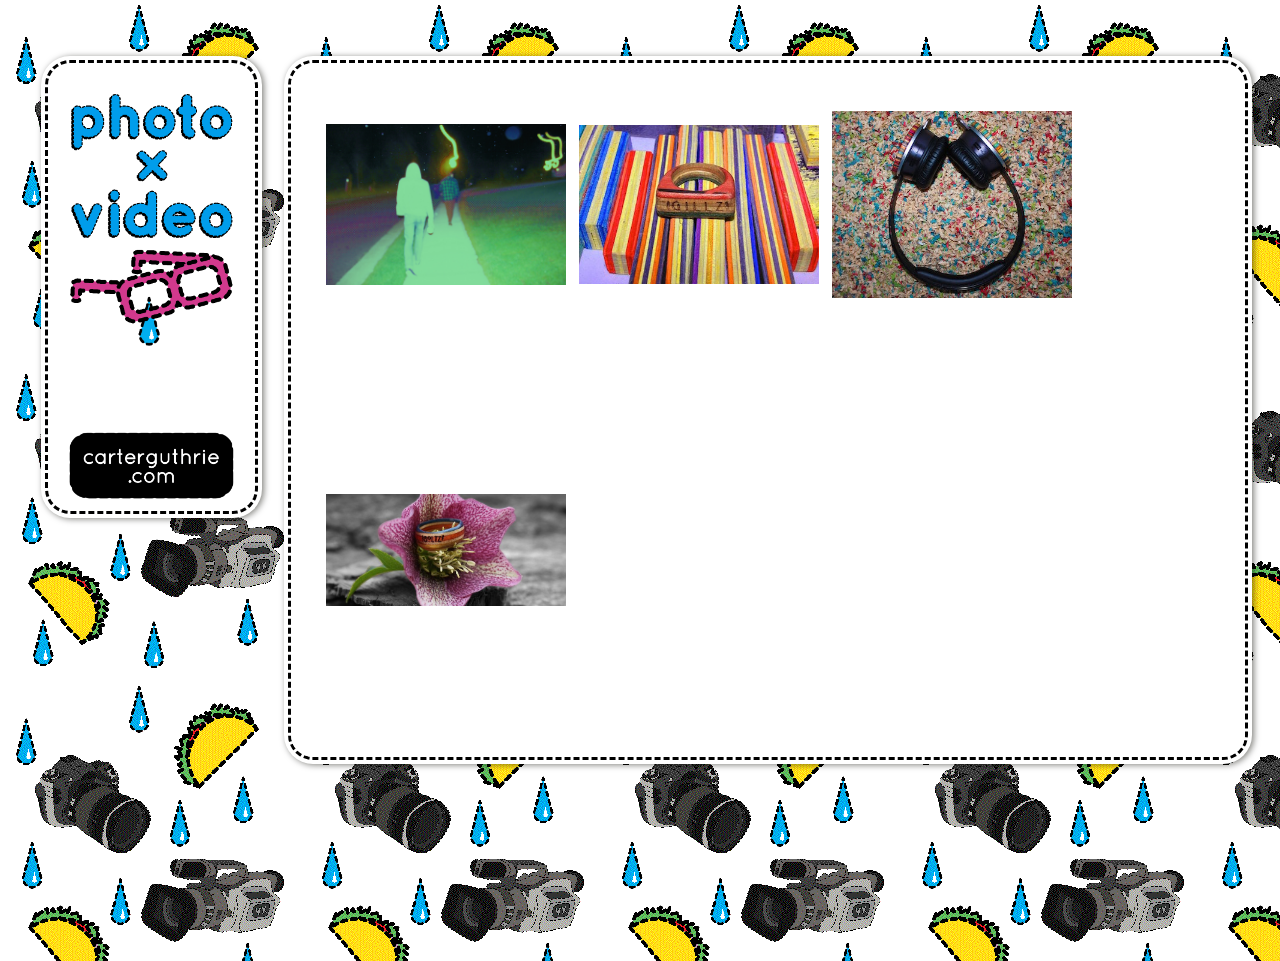
==== commit 0cee144a: "updated" ====
--- a/index.html
+++ b/index.html
@@ -269,6 +269,41 @@
     							
     							<a href="images/photos/stevenblur.jpg" title="CarterGuthrie.com Photo/Video" data-gallery><img src="images/photos/stevenblur.jpg" width="1000" alt="CarterGuthrie.com Photo/Video">
     							</a>
+    							
+    							
+    							<a href="images/photos/bender1.gif" title="CarterGuthrie.com Photo/Video" data-gallery><img src="images/photos/bender1.gif" width="250" alt="CarterGuthrie.com Photo/Video">
+    							</a>
+    							
+    							
+    							<a href="images/photos/bender2.gif" title="CarterGuthrie.com Photo/Video" data-gallery><img src="images/photos/bender2.gif" width="250" alt="CarterGuthrie.com Photo/Video">
+    							</a>
+    							
+    							
+    							<a href="images/photos/bender3.gif" title="CarterGuthrie.com Photo/Video" data-gallery><img src="images/photos/bender3.gif" width="250" alt="CarterGuthrie.com Photo/Video">
+    							</a>
+    							
+    							
+    							<a href="images/photos/tampapark-bob.jpg" title="CarterGuthrie.com Photo/Video" data-gallery><img src="images/photos/tampapark-bob.jpg" width="250" alt="CarterGuthrie.com Photo/Video">
+    							</a>
+    							
+    							
+    							<a href="images/photos/peyton-fireworks.jpg" title="CarterGuthrie.com Photo/Video" data-gallery><img src="images/photos/peyton-fireworks.jpg" width="250" alt="CarterGuthrie.com Photo/Video">
+    							</a>
+    							
+    							
+    							<a href="images/photos/dadme-eyes.jpg" title="CarterGuthrie.com Photo/Video" data-gallery><img src="images/photos/dadme-eyes.jpg" width="250" alt="CarterGuthrie.com Photo/Video">
+    							</a>
+    							
+    							
+    							<a href="images/photos/xmas-bob-id.jpg" title="CarterGuthrie.com Photo/Video" data-gallery><img src="images/photos/xmas-bob-id.jpg" width="250" alt="CarterGuthrie.com Photo/Video">
+    							</a>
+    								
+    							
+    							<a href="images/photos/younglungs-radio.jpg" title="CarterGuthrie.com Photo/Video" data-gallery><img src="images/photos/younglungs-radio.jpg" width="250" alt="CarterGuthrie.com Photo/Video">
+    							</a>
+    							
+    							
+    							
     					
     					
     							
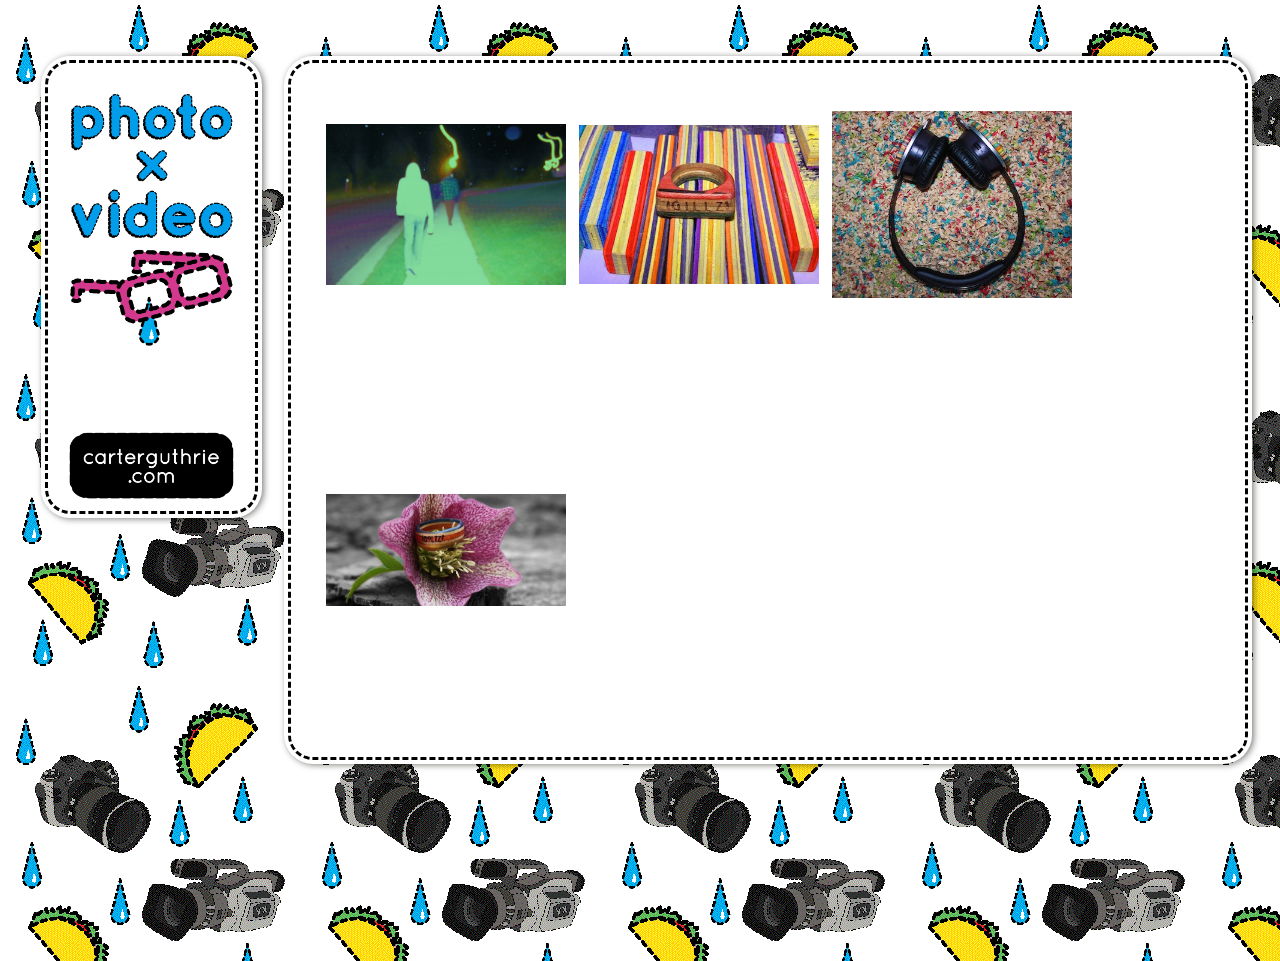
==== commit fb83381f: "updated" ====
--- a/index.html
+++ b/index.html
@@ -179,131 +179,10 @@
   							  																										<a href="images/photos/img_5401.jpg" title="CarterGuthrie.com Photo/Video" data-gallery><img src="images/photos/img_5401.jpg" width="250" alt="CarterGuthrie.com Photo/Video">
     							</a>
   							  																										
-    							<a href="images/photos/2bob.jpg" title="CarterGuthrie.com Photo/Video" data-gallery><img src="images/photos/2bob.jpg" width="1000" alt="CarterGuthrie.com Photo/Video" class="img-responsive">
-    							</a>
-   							  													
-    							
-    							<a href="images/photos/img_6439.jpg" title="CarterGuthrie.com Photo/Video" data-gallery><img src="images/photos/img_6439.jpg" width="250" alt="CarterGuthrie.com Photo/Video">
-    							</a>
-   							  							
-   							  							
-   							  	<a href="images/photos/img_7117-t.jpg" title="CarterGuthrie.com Photo/Video" data-gallery><img src="images/photos/img_7117-t.jpg" width="250" alt="CarterGuthrie.com Photo/Video">
-    							</a>						
-    							  							
-    							
-    							<a href="images/photos/img_6445.jpg" title="CarterGuthrie.com Photo/Video" data-gallery><img src="images/photos/img_6445.jpg" width="250" alt="CarterGuthrie.com Photo/Video">
-    							</a>
-    							  										  							
-    							
-    							<a href="images/photos/stratoatl.gif" title="CarterGuthrie.com Photo/Video" data-gallery><img src="images/photos/stratoatl.gif" width="250" alt="CarterGuthrie.com Photo/Video">
-    							</a>
-    							
-    							
-    							<a href="images/photos/ambush-ground.jpg" title="CarterGuthrie.com Photo/Video" data-gallery><img src="images/photos/ambush-ground.jpg" width="250" alt="CarterGuthrie.com Photo/Video">
-    							</a>
-    							
-    							
-    							<a href="images/photos/ambush-red.jpg" title="CarterGuthrie.com Photo/Video" data-gallery><img src="images/photos/ambush-red.jpg" width="250" alt="CarterGuthrie.com Photo/Video">
-    							</a>
-    							
-    							
-    							<a href="images/photos/ambush-wake.jpg" title="CarterGuthrie.com Photo/Video" data-gallery><img src="images/photos/ambush-wake.jpg" width="250" alt="CarterGuthrie.com Photo/Video">
-    							</a>
-    							
-    							
-    							<a href="images/photos/ambush1.gif" title="CarterGuthrie.com Photo/Video" data-gallery><img src="images/photos/ambush1.gif" width="250" alt="CarterGuthrie.com Photo/Video">
-    							</a>
-    							
-    							
-    							 <a href="images/photos/ambush1.jpg" title="CarterGuthrie.com Photo/Video" data-gallery><img src="images/photos/ambush1.jpg" width="250" alt="CarterGuthrie.com Photo/Video">
-    							</a>
-    							
-    							
-    							<a href="images/photos/ambush2.gif" title="CarterGuthrie.com Photo/Video" data-gallery><img src="images/photos/ambush2.gif" width="250" alt="CarterGuthrie.com Photo/Video">
-    							</a>
-    							
-    							
-    							<a href="images/photos/ambush3.gif" title="CarterGuthrie.com Photo/Video" data-gallery><img src="images/photos/ambush3.gif" width="250" alt="CarterGuthrie.com Photo/Video">
-    							</a>
-    							
-    							
-    							<a href="images/photos/ambush4.gif" title="CarterGuthrie.com Photo/Video" data-gallery><img src="images/photos/ambush4.gif" width="250" alt="CarterGuthrie.com Photo/Video">
-    							</a>
-    							
-    							
-    							<a href="images/photos/birdysordie2.jpg" title="CarterGuthrie.com Photo/Video" data-gallery><img src="images/photos/birdysordie2.jpg" width="1000" alt="CarterGuthrie.com Photo/Video">
-    							</a>
-    							
-    							
-    							<a href="images/photos/main-gd.jpg" title="CarterGuthrie.com Photo/Video" data-gallery><img src="images/photos/main-gd.jpg" width="250" alt="CarterGuthrie.com Photo/Video">
-    							</a>
-    							
-    							
-    							<a href="images/photos/carternoeyezvisionlooking-01.jpg" title="CarterGuthrie.com Photo/Video" data-gallery><img src="images/photos/carternoeyezvisionlooking-01.jpg" width="250" alt="CarterGuthrie.com Photo/Video">
-    							</a>
-    							
-    							
-    							<a href="images/photos/carterdark.jpg" title="CarterGuthrie.com Photo/Video" data-gallery><img src="images/photos/carterdark.jpg" width="250" alt="CarterGuthrie.com Photo/Video">
-    							</a>
-    							
-    							
-    							<a href="images/photos/flowersy.jpg" title="CarterGuthrie.com Photo/Video" data-gallery><img src="images/photos/flowersy.jpg" width="250" alt="CarterGuthrie.com Photo/Video">
-    							</a>
-    							
-    							
-    							<a href="images/photos/ripndip-bob.jpg" title="CarterGuthrie.com Photo/Video" data-gallery><img src="images/photos/ripndip-bob.jpg" width="250" alt="CarterGuthrie.com Photo/Video">
-    							</a>
-    							
-    							
-    							<a href="images/photos/drewl-3.png" title="CarterGuthrie.com Photo/Video" data-gallery><img src="images/photos/drewl-3.png" width="250" alt="CarterGuthrie.com Photo/Video">
-    							</a>
-    							
-    							
-    							<a href="images/photos/markpowerz5.jpg" title="CarterGuthrie.com Photo/Video" data-gallery><img src="images/photos/markpowerz5.jpg" width="250" alt="CarterGuthrie.com Photo/Video">
-    							</a>
-    							
-    							
-    							<a href="images/photos/photoabcdef4.jpg" title="CarterGuthrie.com Photo/Video" data-gallery><img src="images/photos/photoabcdef4.jpg" width="250" alt="CarterGuthrie.com Photo/Video">
-    							</a>
-    							
-    							
-    							<a href="images/photos/stevenblur.jpg" title="CarterGuthrie.com Photo/Video" data-gallery><img src="images/photos/stevenblur.jpg" width="1000" alt="CarterGuthrie.com Photo/Video">
-    							</a>
-    							
-    							
-    							<a href="images/photos/bender1.gif" title="CarterGuthrie.com Photo/Video" data-gallery><img src="images/photos/bender1.gif" width="250" alt="CarterGuthrie.com Photo/Video">
-    							</a>
-    							
-    							
-    							<a href="images/photos/bender2.gif" title="CarterGuthrie.com Photo/Video" data-gallery><img src="images/photos/bender2.gif" width="250" alt="CarterGuthrie.com Photo/Video">
-    							</a>
-    							
-    							
-    							<a href="images/photos/bender3.gif" title="CarterGuthrie.com Photo/Video" data-gallery><img src="images/photos/bender3.gif" width="250" alt="CarterGuthrie.com Photo/Video">
-    							</a>
-    							
-    							
-    							<a href="images/photos/tampapark-bob.jpg" title="CarterGuthrie.com Photo/Video" data-gallery><img src="images/photos/tampapark-bob.jpg" width="250" alt="CarterGuthrie.com Photo/Video">
-    							</a>
-    							
-    							
-    							<a href="images/photos/peyton-fireworks.jpg" title="CarterGuthrie.com Photo/Video" data-gallery><img src="images/photos/peyton-fireworks.jpg" width="250" alt="CarterGuthrie.com Photo/Video">
-    							</a>
-    							
-    							
-    							<a href="images/photos/dadme-eyes.jpg" title="CarterGuthrie.com Photo/Video" data-gallery><img src="images/photos/dadme-eyes.jpg" width="250" alt="CarterGuthrie.com Photo/Video">
-    							</a>
-    							
-    							
-    							<a href="images/photos/xmas-bob-id.jpg" title="CarterGuthrie.com Photo/Video" data-gallery><img src="images/photos/xmas-bob-id.jpg" width="250" alt="CarterGuthrie.com Photo/Video">
-    							</a>
-    								
-    							
-    							<a href="images/photos/younglungs-radio.jpg" title="CarterGuthrie.com Photo/Video" data-gallery><img src="images/photos/younglungs-radio.jpg" width="250" alt="CarterGuthrie.com Photo/Video">
-    							</a>
-    							
-    							
-    							
+    							
+    							
+    							<h2 class="align-center"><a href ="content/update-1.html" class="more">LOAD M0RE</a></h2>
+		  			<div class="dynamic"></div>	
     					
     					
     							
@@ -442,102 +321,15 @@
    							  	
    							  	<a href="images/photos/cg.jpg" title="CarterGuthrie.com Photo/Video" data-gallery><img src="images/photos/cg.jpg" width="250" alt="CarterGuthrie.com Photo/Video">
     							</a>	
-   							  																										
-    								<a href="images/photos/2bob.jpg" title="CarterGuthrie.com Photo/Video" data-gallery><img src="images/photos/2bob.jpg" width="250" alt="CarterGuthrie.com Photo/Video">
-    							</a>
-    							  							
-    							
+   							  																						
     							<a href="images/photos/img_5401.jpg" title="CarterGuthrie.com Photo/Video" data-gallery><img src="images/photos/img_5401.jpg" width="250" alt="CarterGuthrie.com Photo/Video">
     							</a>
     							  							
     							
-    							<a href="images/photos/img_6439.jpg" title="CarterGuthrie.com Photo/Video" data-gallery><img src="images/photos/img_6445.jpg" width="250" alt="CarterGuthrie.com Photo/Video">
-    							</a>
-    							  							
-    							
-    							<a href="images/photos/img_6445.jpg" title="CarterGuthrie.com Photo/Video" data-gallery><img src="images/photos/img_6445.jpg" width="250" alt="CarterGuthrie.com Photo/Video">
-    							</a>
-    							  							
-    						
-    						
-    							<a href="images/photos/img_7117-t.jpg" title="CarterGuthrie.com Photo/Video" data-gallery><img src="images/photos/img_7117-t.jpg" width="250" alt="CarterGuthrie.com Photo/Video">
-    							</a>
-    							  							
-    							
-    							<a href="images/photos/stratoatl.gif" title="CarterGuthrie.com Photo/Video" data-gallery><img src="images/photos/stratoatl.gif" width="250" alt="CarterGuthrie.com Photo/Video">
-    							</a>
-    							
-    							
-    							<a href="images/photos/ambush-ground.jpg" title="CarterGuthrie.com Photo/Video" data-gallery><img src="images/photos/ambush-ground.jpg" width="250" alt="CarterGuthrie.com Photo/Video">
-    							</a>
-    							
-    							
-    							<a href="images/photos/ambush-red.jpg" title="CarterGuthrie.com Photo/Video" data-gallery><img src="images/photos/ambush-red.jpg" width="250" alt="CarterGuthrie.com Photo/Video">
-    							</a>
-    							
-    							
-    							<a href="images/photos/ambush-wake.jpg" title="CarterGuthrie.com Photo/Video" data-gallery><img src="images/photos/ambush-wake.jpg" width="250" alt="CarterGuthrie.com Photo/Video">
-    							</a>
-    							
-    							
-    							<a href="images/photos/ambush1.gif" title="CarterGuthrie.com Photo/Video" data-gallery><img src="images/photos/ambush1.gif" width="250" alt="CarterGuthrie.com Photo/Video">
-    							</a>
-    							
-    							
-    							 <a href="images/photos/ambush1.jpg" title="CarterGuthrie.com Photo/Video" data-gallery><img src="images/photos/ambush1.jpg" width="250" alt="CarterGuthrie.com Photo/Video">
-    							</a>
-    							
-    							
-    							<a href="images/photos/ambush2.gif" title="CarterGuthrie.com Photo/Video" data-gallery><img src="images/photos/ambush2.gif" width="250" alt="CarterGuthrie.com Photo/Video">
-    							</a>
-    							
-    							
-    							<a href="images/photos/ambush3.gif" title="CarterGuthrie.com Photo/Video" data-gallery><img src="images/photos/ambush3.gif" width="250" alt="CarterGuthrie.com Photo/Video">
-    							</a>
-    							
-    							
-    							<a href="images/photos/ambush4.gif" title="CarterGuthrie.com Photo/Video" data-gallery><img src="images/photos/ambush4.gif" width="250" alt="CarterGuthrie.com Photo/Video">
-    							</a>
-    							
-    							
-    							<a href="images/photos/main-gd.jpg" title="CarterGuthrie.com Photo/Video" data-gallery><img src="images/photos/main-gd.jpg" width="250" alt="CarterGuthrie.com Photo/Video">
-    							</a>
-    							
-    							
-    							<a href="images/photos/birdysordie2.jpg" title="CarterGuthrie.com Photo/Video" data-gallery><img src="images/photos/birdysordie2.jpg" width="250" alt="CarterGuthrie.com Photo/Video">
-    							</a>
-    							
-    							
-    							<a href="images/photos/carternoeyezvisionlooking-01.jpg" title="CarterGuthrie.com Photo/Video" data-gallery><img src="images/photos/carternoeyezvisionlooking-01.jpg" width="250" alt="CarterGuthrie.com Photo/Video">
-    							</a>
-    							
-    							
-    							<a href="images/photos/carterdark.jpg" title="CarterGuthrie.com Photo/Video" data-gallery><img src="images/photos/carterdark.jpg" width="250" alt="CarterGuthrie.com Photo/Video">
-    							</a>
-    							
-    							
-    							<a href="images/photos/flowersy.jpg" title="CarterGuthrie.com Photo/Video" data-gallery><img src="images/photos/flowersy.jpg" width="250" alt="CarterGuthrie.com Photo/Video">
-    							</a>
-    							
-    							
-    							<a href="images/photos/ripndip-bob.jpg" title="CarterGuthrie.com Photo/Video" data-gallery><img src="images/photos/ripndip-bob.jpg" width="250" alt="CarterGuthrie.com Photo/Video">
-    							</a>
-    							
-    							
-    							<a href="images/photos/drewl-3.png" title="CarterGuthrie.com Photo/Video" data-gallery><img src="images/photos/drewl-3.png" width="250" alt="CarterGuthrie.com Photo/Video">
-    							</a>
-    							
-    							
-    							<a href="images/photos/markpowerz5.jpg" title="CarterGuthrie.com Photo/Video" data-gallery><img src="images/photos/markpowerz5.jpg" width="250" alt="CarterGuthrie.com Photo/Video">
-    							</a>
-    							
-    							
-    							<a href="images/photos/photoabcdef4.jpg" title="CarterGuthrie.com Photo/Video" data-gallery><img src="images/photos/photoabcdef4.jpg" width="250" alt="CarterGuthrie.com Photo/Video">
-    							</a>
-    							
-    							
-    							<a href="images/photos/stevenblur.jpg" title="CarterGuthrie.com Photo/Video" data-gallery><img src="images/photos/stevenblur.jpg" width="250" alt="CarterGuthrie.com Photo/Video">
-    							</a>
+    							<h2 class="align-center"><a href ="content/update-1.html" class="more">LOAD M0RE</a></h2>
+		  			<div class="dynamic"></div>	
+    							
+    							
     							
     		
     		</div><!--END OF Links -->
--- a/main.css
+++ b/main.css
@@ -129,6 +129,19 @@
   box-shadow: 0 0 0 4px white, 2px 1px 6px 4px rgba(10, 10, 0, 0.5);
   margin-left: 45px; }
 
+.more {
+  color: black;
+  font-size: 2em;
+  font-family: "motion_controlbold";
+  text-align: center; }
+
+.more:hover {
+  color: #D2398D;
+  font-size: 2em;
+  font-family: "motion_controlbold";
+  text-align: center;
+  text-decoration: none; }
+
 /* Video EMBed responsive code */
 .responsive-vid {
   position: relative;
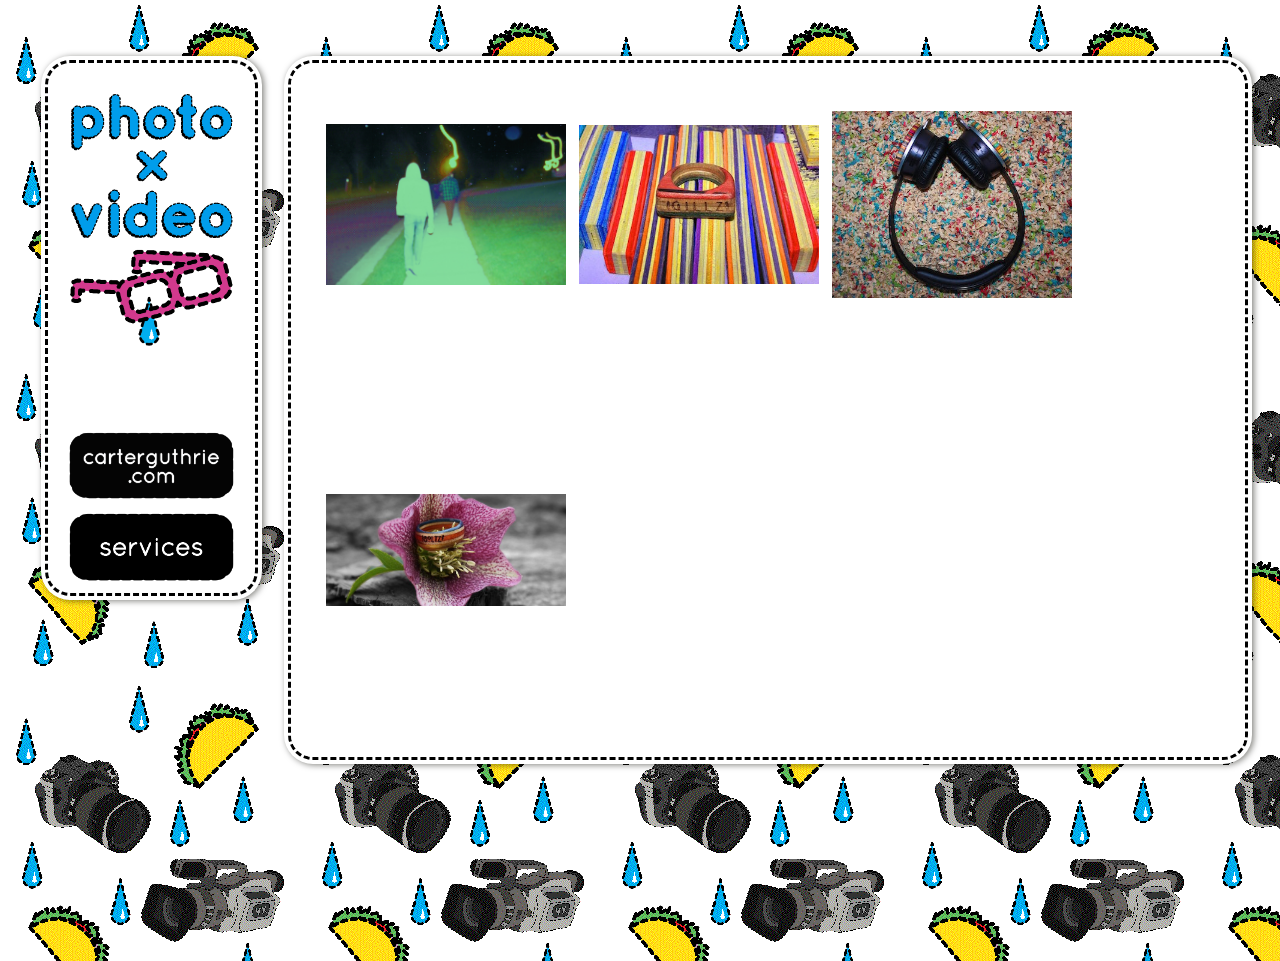
==== commit ab0fc8d9: "updated" ====
--- a/index.html
+++ b/index.html
@@ -71,6 +71,8 @@
 	  		
 	  		<a href="http://carterguthrie.com" title="Carterguthrie.com"><img src="images/layout/cg-nav-41.png" onmouseover="this.src='images/layout/cg-nav-43.png'" onmouseout="this.src='images/layout/cg-nav-41.png'"  alt="Carterguthrie.com" class="img-responsive nav-location" width="400px"></a>
 	  		
+	  		<a href="http://carterguthrie.com" title="Carterguthrie.com"><img src="images/layout/cg-nav-44.png" onmouseover="this.src='images/layout/cg-nav-45.png'" onmouseout="this.src='images/layout/cg-nav-44.png'"  alt="Carterguthrie.com" class="img-responsive nav-location" width="400px"></a>
+	  		
 	  </div>
 		<div class="hidden-xs hidden-sm hidden-md col-lg-9 main-content">
 		
--- a/main.css
+++ b/main.css
@@ -32,7 +32,7 @@
 ul {
   text-align: center; }
 
-h1, h2, h4, h5, h6 {
+h1, h2, h3, h4, h5, h6 {
   font-family: "motion_controlbold" !important;
   color: black !important; }
 
@@ -74,6 +74,13 @@
   box-shadow: 0 0 0 4px white, 2px 1px 6px 4px rgba(10, 10, 0, 0.5);
   margin-left: 30px; }
 
+.inner-content hr {
+  border-bottom: 3px dashed black; }
+
+.servicesmargin-style {
+  margin-right: 275px;
+  margin-left: 100px; }
+
 #links {
   margin-top: 20px;
   margin-left: 0px;
